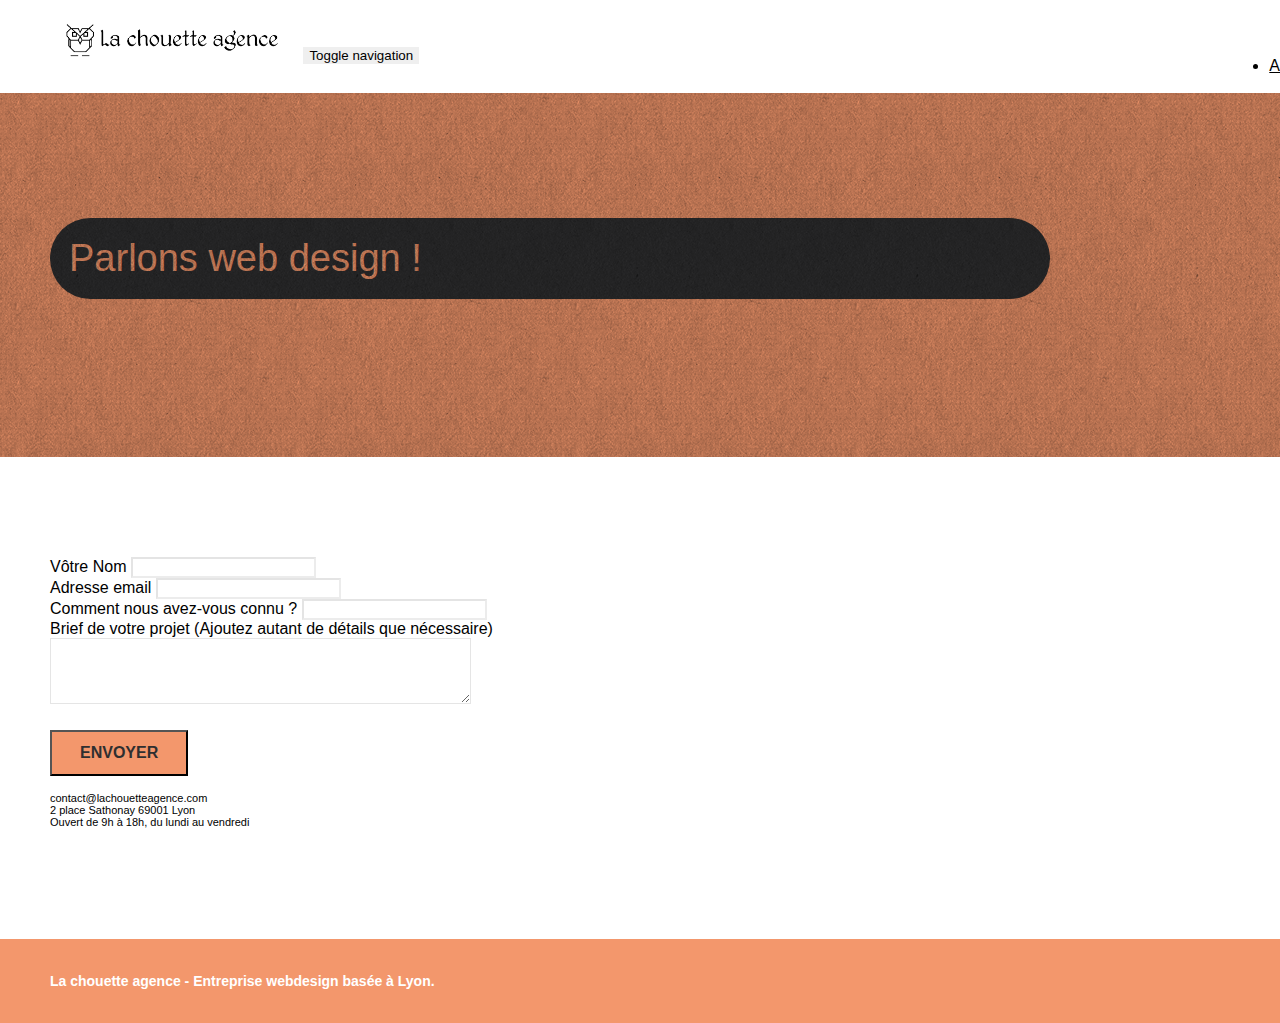
==== page2.html @ 935d3578 "modif css bootstrap et et-line pour w3c" ====
<!doctype html>
<html lang="fr">
<head>
    <meta charset="utf-8">
    <meta name="description" content="Formulaire contact Entreprise webdesign Lyon, La chouette Agence">
    <meta name="viewport" content="width=device-width, initial-scale=1.0, viewport-fit=cover">
    <link rel="shortcut icon" type="image/png" href="favicon.jpg">
    
	<link rel="stylesheet" type="text/css" href="./css/bootstrap.min.css">
	<link rel="stylesheet" type="text/css" href="style.css">
	<link rel="stylesheet" type="text/css" href="./css/font-awesome.min.css">
	<link rel="stylesheet" type="text/css" href="./css/et-line.min.css">
	
    
	<script src="./js/jquery-2.1.0.min.js"></script>
	<script src="./js/bootstrap.min.js"></script>
	<script src="./js/blocs.min.js"></script>
	<script src="./js/jqBootstrapValidation.js"></script>
	<script src="./js/formHandler.js"></script>

    <title>Contact - Formulaire d'inscription La Chouette agence</title>

    
<!-- Analytics -->
 
<!-- Analytics END -->
    
</head>
<body>
<!-- Principal conteneur -->
<div class="page-container">
    
<!-- bloc-0 -->
	<header class="bloc bgc-white l-bloc " id="bloc-0">
		<div class="container bloc-sm">

			<nav class="navbar row">
				<div class="navbar-header">
					<a class="navbar-brand" href="index.html"><img src="img/la-chouette-agence.png" alt="Logo la chouette agence, Entreprise webdesign Lyon" height="40" /></a>
					<button id="nav-toggle" type="button" class="ui-navbar-toggle navbar-toggle" data-toggle="collapse" data-target=".navbar-1">
						<span class="sr-only">Toggle navigation</span><span class="icon-bar"></span><span class="icon-bar"></span><span class="icon-bar"></span>
					</button>
				</div>
				<div class="collapse navbar-collapse navbar-1 special-dropdown-nav">
					<ul class="site-navigation nav navbar-nav">
						<li>
							<a href="index.html">Accueil</a>
						</li>
						<li>
							<a href="page2.html">Contact</a>
						</li>
					</ul>
				</div>
			</nav>
		</div>
	</header>
<!-- bloc-0 END -->

<!-- bloc-6 -->
	<div class="bloc bg-dots-bg bg-repeat bgc-atomic-tangerine d-bloc bloc-bg-texture texture-paper" id="bloc-6">
		<div class="container bloc-lg">
			<div class="row">
				<div class="col-sm-12">
					<h1 class="text-center hero-bloc-text tc-white">
						Parlons web design !
					</h1>
					<p class="text-center mg-lg tc-white tight-width-whitespace">
						Nous sommes ravis que vous souhaitiez collaborer avec notre agence.<br>
						Parlez-nous de votre projet en complétant le formulaire ci-dessous.
					</p>
				</div>
			</div>
		</div>
	</div>
<!-- bloc-6 END -->

<!-- bloc-7 -->
	<div class="bloc bgc-white l-bloc" id="bloc-7">
		<div class="container bloc-lg">
			<div class="row">
				<div class="col-sm-6">
					<form id="form_1" novalidate success-msg="Your message has been sent." fail-msg="Sorry it seems that our mail server is not responding, Sorry for the inconvenience!">
						<div class="form-group">
							<label for="name">
								Vôtre Nom
							</label>
							<input id="name" class="form-control" required />
						</div>
						<div class="form-group">
							<label for="email">
								Adresse email
							</label>
							<input id="email" class="form-control" type="email" required />
						</div>
						<div class="form-group">
							<label for="input_504">
								Comment nous avez-vous connu ?
							</label>
							<input class="form-control" type="email" required id="input_504" />
						</div>
						<div class="form-group">
							<label for='message'>
								Brief de votre projet (Ajoutez autant de détails que nécessaire)<br>
							</label><textarea id="message" class="form-control" rows="4" cols="50" required></textarea>
						</div> 
						<button class="bloc-button btn btn-lg btn-block cta-hero btn-atomic-tangerine" type="submit">
							Envoyer
						</button>
					</form>
				</div>
				<div class="col-sm-6">
					<p>
						contact@lachouetteagence.com<br>2 place Sathonay 69001 Lyon<br>Ouvert de 9h à 18h, du lundi au vendredi<br>
					</p>
				</div>
			</div>
		</div>
	</div>
<!-- bloc-7 END -->

<!-- ScrollToTop Button -->
	<a class="bloc-button btn btn-d scrollToTop" onclick="scrollToTarget('1')"><span class="fa fa-chevron-up"></span></a>
<!-- ScrollToTop Button END-->


<!-- Footer - bloc-8 -->
	<div class="bloc bgc-atomic-tangerine d-bloc" id="bloc-8">
		<div class="container bloc-sm">
			<div class="row">
				<div class="col-sm-12">
					<p class="text-center white">
						La chouette agence - Entreprise webdesign basée à Lyon.<br>
					</p>
					<div class="row row-no-gutters social">
						<div class="col-sm-3">
							<div class="text-center">
								<a class="social" href="index.html"><span class="fa fa-twitter icon-md"></span></a>
							</div>
						</div>
						<div class="col-sm-3">
							<div class="text-center">
								<a class="social" href="index.html"><span class="fa fa-facebook icon-md"></span></a>
							</div>
						</div>
						<div class="col-sm-3">
							<div class="text-center">
								<a class="social" href="index.html"><span class="fa fa-dribbble icon-md"></span></a>
							</div>
						</div>
						<div class="col-sm-3">
							<div class="text-center">
								<a class="social" href="index.html"><span class="fa fa-instagram icon-md"></span></a>
							</div>
						</div>
					</div>
				</div>
			</div>
		</div>
	</div>
<!-- Footer - bloc-8 END -->

</div>
<!-- Principal conteneur END -->
    

</body>
</html>
---- style.css ----
body {
    margin: 0;
    padding: 0;
    background: #FFF;
    overflow-x: hidden;
    -webkit-font-smoothing: antialiased;
    -moz-osx-font-smoothing: grayscale;
}

a,
button {
    transition: all .3s ease-in-out;
    outline: none!important;
}

a:hover {
    text-decoration: none;
    cursor: pointer;
}

#page-loading-blocs-notifaction {
    position: fixed;
    top: 0;
    bottom: 0;
    width: 100%;
    z-index: 100000;
    background: #FFFFFF url("img/pageload-spinner.gif") no-repeat center center;
}

.bloc {
    width: 100%;
    clear: both;
    background: 50% 50% no-repeat;
    padding: 0 50px;
    -webkit-background-size: cover;
    -moz-background-size: cover;
    -o-background-size: cover;
    background-size: cover;
    position: relative;
}

.bloc .container {
    padding-left: 0;
    padding-right: 0;
}

.bloc-lg {
    padding: 100px 50px;
}

.bloc-md {
    padding: 50px;
}

.bloc-sm {
    padding: 20px 50px;
}

.bg-center,
.bg-l-edge,
.bg-r-edge,
.bg-t-edge,
.bg-b-edge,
.bg-tl-edge,
.bg-bl-edge,
.bg-tr-edge,
.bg-br-edge,
.bg-repeat {
    -webkit-background-size: auto!important;
    -moz-background-size: auto!important;
    -o-background-size: auto!important;
    background-size: auto!important;
}

.bg-repeat {
    background: repeat;
}

.bg-t-edge {
    background: top no-repeat;
}

.bloc-bg-texture::before {
    content: "";
    background-size: 2px 2px;
    position: absolute;
    top: 0;
    bottom: 0;
    left: 0;
    right: 0;
}

.texture-paper::before {
    background: url("img/texture-paper.png");
    background-size: 280px 280px;
}

.b-parallax {
    background-attachment: fixed;
}

.d-bloc {
    color: rgba(255, 255, 255, .7);
}

.d-bloc button:hover {
    color: rgba(255, 255, 255, .9);
}

.d-bloc .icon-round,
.d-bloc .icon-square,
.d-bloc .icon-rounded,
.d-bloc .icon-semi-rounded-a,
.d-bloc .icon-semi-rounded-b {
    border-color: rgba(255, 255, 255, .9);
}

.d-bloc .divider-h span {
    border-color: rgba(255, 255, 255, .2);
}

.d-bloc .a-btn,
.d-bloc .navbar a,
.d-bloc .navbar-brand,
.d-bloc a .icon-sm,
.d-bloc a .icon-md,
.d-bloc a .icon-lg,
.d-bloc a .icon-xl,
.d-bloc h1 a,
.d-bloc h2 a,
.d-bloc h3 a,
.d-bloc h4 a,
.d-bloc h5 a,
.d-bloc h6 a,
.d-bloc p a {
    color: rgba(0, 0, 0, 0.7);
}

.d-bloc .a-btn:hover,
.d-bloc .navbar a:hover,
.d-bloc .navbar-brand:hover,
.d-bloc a:hover .icon-sm,
.d-bloc a:hover .icon-md,
.d-bloc a:hover .icon-lg,
.d-bloc a:hover .icon-xl,
.d-bloc h1 a:hover,
.d-bloc h2 a:hover,
.d-bloc h3 a:hover,
.d-bloc h4 a:hover,
.d-bloc h5 a:hover,
.d-bloc h6 a:hover,
.d-bloc p a:hover {
    color: rgba(255, 255, 255, 1);
}

.d-bloc .navbar-toggle .icon-bar {
    background: rgba(255, 255, 255, 1);
}

.d-bloc .btn-wire,
.d-bloc .btn-wire:hover {
    color: rgba(255, 255, 255, 1);
    border-color: rgba(255, 255, 255, 1);
}

.d-bloc .panel {
    color: rgba(0, 0, 0, .5);
}

.d-bloc .panel button:hover {
    color: rgba(0, 0, 0, .7);
}

.d-bloc .panel icon {
    border-color: rgba(0, 0, 0, .7);
}

.d-bloc .panel .divider-h span {
    border-color: rgba(0, 0, 0, .1);
}

.d-bloc .panel .a-btn {
    color: rgba(0, 0, 0, .6);
}

.d-bloc .panel .a-btn:hover {
    color: rgba(0, 0, 0, 1);
}

.d-bloc .panel .btn-wire,
.d-bloc .panel .btn-wire:hover {
    color: rgba(0, 0, 0, .7);
    border-color: rgba(0, 0, 0, .3);
}

.d-bloc .panel,
.l-bloc {
    color: rgba(0, 0, 0, .5);
}

.d-bloc .panel button:hover,
.l-bloc button:hover {
    color: rgba(0, 0, 0, .7);
}

.l-bloc .icon-round,
.l-bloc .icon-square,
.l-bloc .icon-rounded,
.l-bloc .icon-semi-rounded-a,
.l-bloc .icon-semi-rounded-b {
    border-color: rgba(0, 0, 0, .7);
}

.d-bloc .panel .divider-h span,
.l-bloc .divider-h span {
    border-color: rgba(0, 0, 0, .1);
}

.d-bloc .panel .a-btn,
.l-bloc .a-btn,
.l-bloc .navbar a,
.l-bloc .navbar-brand,
.l-bloc a .icon-sm,
.l-bloc a .icon-md,
.l-bloc a .icon-lg,
.l-bloc a .icon-xl,
.l-bloc h1 a,
.l-bloc h2 a,
.l-bloc h3 a,
.l-bloc h4 a,
.l-bloc h5 a,
.l-bloc h6 a,
.l-bloc p a {
    color: rgba(0, 0, 0, 1);
}

.d-bloc .panel .a-btn:hover,
.l-bloc .a-btn:hover,
.l-bloc .navbar a:hover,
.l-bloc .navbar-brand:hover,
.l-bloc a:hover .icon-sm,
.l-bloc a:hover .icon-md,
.l-bloc a:hover .icon-lg,
.l-bloc a:hover .icon-xl,
.l-bloc h1 a:hover,
.l-bloc h2 a:hover,
.l-bloc h3 a:hover,
.l-bloc h4 a:hover,
.l-bloc h5 a:hover,
.l-bloc h6 a:hover,
.l-bloc p a:hover {
    color: rgba(0, 0, 0, 1);
}

.l-bloc .navbar-toggle .icon-bar {
    color: rgba(0, 0, 0, .6);
}

.d-bloc .panel .btn-wire,
.d-bloc .panel .btn-wire:hover,
.l-bloc .btn-wire,
.l-bloc .btn-wire:hover {
    color: rgba(0, 0, 0, .7);
    border-color: rgba(0, 0, 0, .3);
}

.voffset {
    margin-top: 30px;
}

.voffset-lg {
    margin-top: 80px;
}

.row-no-gutters {
    margin-right: 0;
    margin-left: 0;
}

.row.row-no-gutters > [class^="col-"],
.row.row-no-gutters > [class*=" col-"] {
    padding-right: 0;
    padding-left: 0;
}

#bloc-1-hero h1 {
    font-size: 32px;
}

.navbar {
    margin-bottom: 0;
    z-index: 1;
}

.navbar-brand {
    height: auto;
    padding: 3px 15px;
    font-size: 25px;
    font-weight: normal;
    font-weight: 600;
    line-height: 44px;
}

.navbar-brand img {
    max-height: 200px;
    margin: 0 5px 0 0;
    display: inline;
}

.navbar-brand img[src$=svg] {
    min-width: 100px;
}

.nav-center .navbar-brand img {
    margin: 0;
}

.navbar .nav {
    padding-top: 2px;
    margin-right: -16px;
    float: right;
    z-index: 1;
}

.nav > li {
    float: left;
    margin-top: 4px;
    font-size: 16px;
}

.navbar-nav .open .dropdown-menu > li > a {
    text-align: inherit;
}

.nav > li a:hover,
.nav > li a:focus {
    background: transparent;
}

.navbar-toggle {
    margin: 10px 10px 0 0;
    border: 0px;
}

.navbar-toggle:hover {
    background: transparent!important;
}

.navbar-toggle .icon-bar {
    background-color: rgba(0, 0, 0, .5);
    width: 26px;
}

.nav-invert .navbar .nav {
    float: left;
}

.nav-invert .navbar-header,
.nav-invert .navbar-brand {
    float: right;
    position: relative;
    z-index: 2;
}

@media (min-width: 768px) {
    .site-navigation {
        position: absolute;
        top: 50%;
        right: 20px;
        transform: translate(0, -50%);
        -webkit-transform: translateY(-50%);
    }
    .nav > li .dropdown-menu a,
    .nav > li .dropdown-menu a:hover {
        color: #484848;
    }
    .nav-invert .site-navigation {
        left: 0;
        right: 0;
    }
    .nav-center {
        text-align: center;
    }
    .nav-center .navbar-header {
        width: 100%;
    }
    .nav-center .navbar-header,
    .nav-center .navbar-brand,
    .nav-center .nav > li {
        float: none;
        display: inline-block;
    }
    .nav-center .site-navigation {
        position: relative;
        width: 100%;
        right: 0;
        margin-right: 0px;
        margin-top: 20px;
    }
    .nav-center.mini-nav .navbar-toggle {
        float: none;
        margin: 10px auto 0;
    }
}

.nav > li > .dropdown a {
    background: none!important;
    display: block;
    padding: 14px 15px;
}

nav .caret {
    margin: 0 5px;
}

.dropdown-menu .dropdown-menu {
    top: -8px;
    left: 100%;
}

.dropdown-menu .dropmenu-flow-right {
    top: 100%;
    left: 0;
    margin-left: -1px;
    border-top-left-radius: 0;
    border-top-right-radius: 0;
}

.dropdown-menu .dropdown span {
    border: 4px solid black;
    border-top-color: transparent;
    border-right-color: transparent;
    border-bottom-color: transparent;
    margin: 6px -5px 0 0!important;
    float: right;
}

.mg-md {
    margin-top: 10px;
    margin-bottom: 20px;
}

.mg-lg {
    margin-top: 10px;
    margin-bottom: 40px;
}

.btn {
    margin: 0 5px 5px 0;
}

.btn.pull-right {
    margin: 0 0 5px 5px;
}

.btn-d,
.btn-d:hover,
.btn-d:focus {
    color: #FFF;
    background: rgba(0, 0, 0, .3);
}

button {
    outline: none!important;
}

.btn-rd {
    border-radius: 40px;
}

.btn-clean {
    border: 1px solid rgba(0, 0, 0, .08);
    border-bottom-color: rgba(0, 0, 0, .1);
    text-shadow: 0 1px 0 rgba(0, 0, 1, .1);
    box-shadow: 0 1px 3px rgba(0, 0, 1, .25), inset 0 1px 0 0 rgba(255, 255, 255, .15);
}

.icon-md {
    font-size: 30px!important;
}

.icon-lg {
    font-size: 60px!important;
}

.sm-shadow {
    text-shadow: 0 1px 2px rgba(0, 0, 0, .3);
}

.panel-sq,
.panel-sq .panel-heading,
.panel-sq .panel-footer {
    border-radius: 0;
}

.panel-rd {
    border-radius: 30px;
}

.panel-rd .panel-heading {
    border-radius: 29px 29px 0 0;
}

.panel-rd .panel-footer {
    border-radius: 0 0 29px 29px;
}

.form-control {
    border-color: rgba(0, 0, 0, .1);
    box-shadow: none;
}

.scrollToTop {
    width: 40px;
    height: 40px;
    position: fixed;
    bottom: 20px;
    right: 20px;
    opacity: 0;
    z-index: 500;
    transition: all .3s ease-in-out;
}

.scrollToTop span {
    margin-top: 6px;
}

.showScrollTop {
    font-size: 14px;
    opacity: 1;
}

a[data-lightbox] {
    position: relative;
    display: block;
    text-align: center;
}

a[data-lightbox]:hover::before {
    content: "+";
    font-family: "HelveticaNeue-Light", "Helvetica Neue Light", "Helvetica Neue", Helvetica, Arial;
    font-size: 32px;
    width: 50px;
    height: 50px;
    margin-left: -25px;
    border-radius: 50%;
    background: rgba(0, 0, 0, .6);
    color: #FFF;
    font-weight: 100;
    z-index: 1;
    position: absolute;
    top: 50%;
    transform: translateY(-50%);
    -webkit-transform: translateY(-50%);
}

a[data-lightbox]:hover img {
    opacity: 0.6;
    -webkit-animation-fill-mode: none;
    animation-fill-mode: none;
}

#lightbox-modal {
    display: flex;
    align-items: center;
}

#lightbox-modal .modal-dialog {
    width: 90%;
    max-width: 900px;
    margin: 0 auto 0;
}

#lightbox-modal .modal-dialog img {
    max-height: 90vh;
    margin: 0 auto;
}

.lightbox-caption {
    padding: 20px;
    color: #FFF;
    background: rgba(0, 0, 0, .5);
    position: absolute;
    left: 15px;
    right: 15px;
    bottom: 5px;
}

.close-lightbox {
    color: #FFF;
    font-size: 30px;
    position: absolute;
    top: 20px;
    right: 20px;
    z-index: 20;
    background: rgba(0, 0, 0, .5);
    border: none;
    line-height: 30px;
    padding: 0 9px 5px;
    opacity: 0.3;
}

.close-lightbox:hover,
.next-lightbox:hover,
.prev-lightbox:hover {
    opacity: 1.0;
    color: #FFF;
}

.next-lightbox,
.prev-lightbox {
    font-size: 20px;
    color: rgba(255, 255, 255, .9);
    background: rgba(0, 0, 0, .5);
    transition: all .2s ease-in-out;
    position: absolute;
    top: 45%;
    z-index: 1;
    opacity: 0.4;
}

.next-lightbox {
    padding: 6px 8px 1px 13px;
    right: 25px;
}

.prev-lightbox {
    padding: 6px 13px 1px 10px;
    left: 25px;
}

.snapshot-lb .modal-body {
    padding-bottom: 45px;
}

.snapshot-lb .lightbox-caption {
    padding: 0;
    color: rgba(0, 0, 0, .5);
    background: none;
}

h1,
h2,
h3,
h4,
h5,
h6,
p,
label,
.btn,
a {
    font-family: "helvetica";
    font-weight: 400;
    color: black;
}

.container {
    max-width: 1000px;
}

.hero-bloc-text {
    font-size: 38px;
}

.hero-bloc-text-sub {
    font-size: 36px;
}

.statement-bloc-text {
    line-height: 26px;
    font-style: italic;
    font-size: 20px;
    text-align: center;
    font-weight: lighter;
    max-width: 520px;
    margin: auto auto auto auto;
}

p {
    font-size: 11px;
}

.tight-width-whitespace {
    max-width: 600px;
    margin: auto auto auto auto;
}

.h1 {
    font-size: 20px;
    font-family: "Open Sans";
}

.cta-hero {
    margin-top: 22px;
    color: #FFFFFF!important;
    text-transform: uppercase;
    padding: 12px 28px 12px 28px;
    font-size: 16px;
    font-weight: 700;
}

.social {
    max-width: 400px;
    margin: auto auto auto auto;
}

h2 {
    font-size: 22px;
    line-height: 1.4em;
}

h3 {
    font-size: 15px;
    text-transform: uppercase;
    font-weight: 700;
    color: #222222!important;
}

.med-width-whitespace {
    max-width: 800px;
    margin: auto auto auto auto;
    box-shadow: 0px 0px 0px #000000;
}

h1 {
    color: #333333!important;
    background-color: #2F2F30;
    border-radius: 2em;
    padding: .5em;
}

h4 {
    color: #333333!important;
}

.icons {
    margin-bottom: 14px;
    margin-top: 24px;
}

.white {
    color: #FFFFFF!important;
}

.portfolio-thumb {
    margin: auto;
    padding-bottom: 24px;
}

.portfolio-row {
    margin-bottom: 44px;
    margin-top: 50px;
}

.avatar {
    box-shadow: 0px 4px 9px rgba(0, 0, 0, 0.3);
}

.black-background {
    background-color: rgba(165, 147, 99, 0.7);
    padding: 40px 40px 40px 40px;
}

.bold-link {
    font-weight: 900;
    text-decoration: underline!important;
}

.bgc-white {
    background-color: #FFFFFF;
}

.bgc-dark-slate-blue {
    background-color: #364577;
}

.bgc-atomic-tangerine {
    background-color: #F3976C;
}

.tc-white {
    color: #F3976C!important;
}

.btn-atomic-tangerine {
    background: #F3976C;
    color: #2F2F30!important;
}

.btn-atomic-tangerine:hover {
    background: #c27956!important;
    color: #FFFFFF!important;
}

.ltc-white {
    color: #FFFFFF!important;
}

.ltc-white:hover {
    color: #cccccc!important;
}

.ltc-atomic-tangerine {
    color: #F3976C!important;
}

.ltc-atomic-tangerine:hover {
    color: #c27956!important;
}

.icon-dark-slate-blue {
    color: #364577!important;
    border-color: #364577!important;
}

.bg-dots-bg {
    background-image: url("img/dots-bg.png");
}

.bg-lines-h2-bg {
    background-image: url("img/lines-h2-bg.png");
}

.bg-banniere {
    background-image: url("img/la-chouette-agence-banniere.jpg");
}

.bg-presentation {
    background-image: url("img/image-de-presentation.jpg");
}

@media (max-width: 1024px) {
    .bloc {
        padding-left: 20px;
        padding-right: 20px;
    }
    .bloc.full-width-bloc,
    .bloc-tile-2.full-width-bloc .container,
    .bloc-tile-3.full-width-bloc .container,
    .bloc-tile-4.full-width-bloc .container {
        padding-left: 0;
        padding-right: 0;
    }
}

@media (max-width: 992px) and (min-width: 768px) {
    .navbar .nav {
        max-width: 80%
    }
    .nav-center.navbar .nav {
        max-width: 100%
    }
}

@media (min-width: 768px) and (max-width: 1024px) and (orientation: landscape) {
    .b-parallax {
        background-attachment: scroll;
    }
}

@media (min-width: 1024px) and (max-width: 1366px) and (-webkit-min-device-pixel-ratio: 1.5) {
    .b-parallax {
        background-attachment: scroll;
    }
}

@media (max-width: 991px) {
    .container {
        width: 100%;
    }
    .b-parallax {
        background-attachment: scroll;
    }
    .page-container,
    #hero-bloc {
        overflow-x: hidden;
        position: relative;
    }
    .bloc-group,
    .bloc-group .bloc {
        display: block;
        width: 100%;
    }
    .bloc-fill-screen .fill-bloc-top-edge,
    .bloc-fill-screen .fill-bloc-bottom-edge {
        padding: 0 20px;
    }
}

@media (max-width: 767px) {
    .page-container {
        overflow-x: hidden;
        position: relative;
    }
    h1,
    h2,
    h3,
    h4,
    h5,
    h6,
    p,
    #disqus_thread {
        padding-left: 10px!important;
        padding-right: 10px!important;
    }
    .b-parallax {
        background-attachment: scroll;
    }
    .navbar .nav {
        padding-top: 0;
        border-top: 1px solid rgba(0, 0, 0, .2);
        float: none!important;
    }
    .navbar.row {
        margin-left: 0;
        margin-right: 0;
    }
    .site-navigation {
        position: inherit;
        transform: none;
        -webkit-transform: none;
        -ms-transform: none;
    }
    .nav > li {
        margin-top: 0;
        border-bottom: 1px solid rgba(0, 0, 0, .1);
        background: rgba(0, 0, 0, .05);
        text-align: left;
        padding-left: 15px;
        width: 100%;
    }
    .nav > li:hover {
        background: rgba(0, 0, 0, .08);
    }
    .dropdown .dropdown a .caret {
        float: none;
        margin: 5px 0 0 10px!important;
        border: 4px solid black;
        border-bottom-color: transparent;
        border-right-color: transparent;
        border-left-color: transparent;
    }
    #hero-bloc .navbar .nav {
        background: rgba(0, 0, 0, .8);
    }
    #hero-bloc .navbar .nav a {
        color: rgba(255, 255, 255, .6);
    }
    .hero {
        padding: 50px 0;
    }
    .hero-nav {
        left: -1px;
        right: -1px;
    }
    .navbar-collapse {
        padding: 0;
        overflow-x: hidden;
        -webkit-box-shadow: none;
        box-shadow: none;
    }
    .navbar-brand img {
        max-height: 40px;
        width: auto;
    }
    .nav-invert .navbar-header {
        float: none;
        width: 100%;
    }
    .nav-invert .navbar-toggle {
        float: left;
        margin-left: 10px;
    }
    .bloc {
        padding-left: 0;
        padding-right: 0;
    }
    .bloc-xxl,
    .bloc-xl,
    .bloc-lg {
        padding: 40px 0;
    }
    .bloc-sm,
    .bloc-md {
        padding-left: 0;
        padding-right: 0;
    }
    .bloc-tile-2 .container,
    .bloc-tile-3 .container,
    .bloc-tile-4 .container,
    .bloc-fill-screen .fill-bloc-top-edge,
    .bloc-fill-screen .fill-bloc-bottom-edge {
        padding-left: 0;
        padding-right: 0;
    }
    .a-block {
        padding: 0 10px;
    }
    .btn-dwn {
        display: none;
    }
    .voffset {
        margin-top: 5px;
    }
    .voffset-md {
        margin-top: 20px;
    }
    .voffset-lg {
        margin-top: 30px;
    }
    form {
        padding: 5px;
    }
    .close-lightbox {
        display: inline-block;
    }
    .blocsapp-device-iphone5 {
        background-size: 216px 425px;
        padding-top: 60px;
        width: 216px;
        height: 425px;
    }
    .blocsapp-device-iphone5 img {
        width: 180px;
        height: 320px;
    }
}

@media (max-width: 400px) {
    .bloc {
        padding-left: 0;
        padding-right: 0;
    }
}

@media (max-width: 767px) {
    .bloc-mob-center-text {
        text-align: center;
    }
}

p.text-center{
    font-size: 14px;
    font-weight: 600;
}

.text-picture{
    font-size: 18px;
    color: #000000;
}

.on-picture{
    background-color: #2F2F30;
    padding: .7em;
}

.links{
    color: black;
    text-align: center;
}

.links li, .links ul{
    list-style: none;
    margin: 0;
    padding: 0;
    font-size: 16px;
}

footer .text-center{
    padding-bottom: 2em;
}

nav li{
    color: black;
}

.hors-ecran {
    position: absolute;
    left: -99999rem;
 }
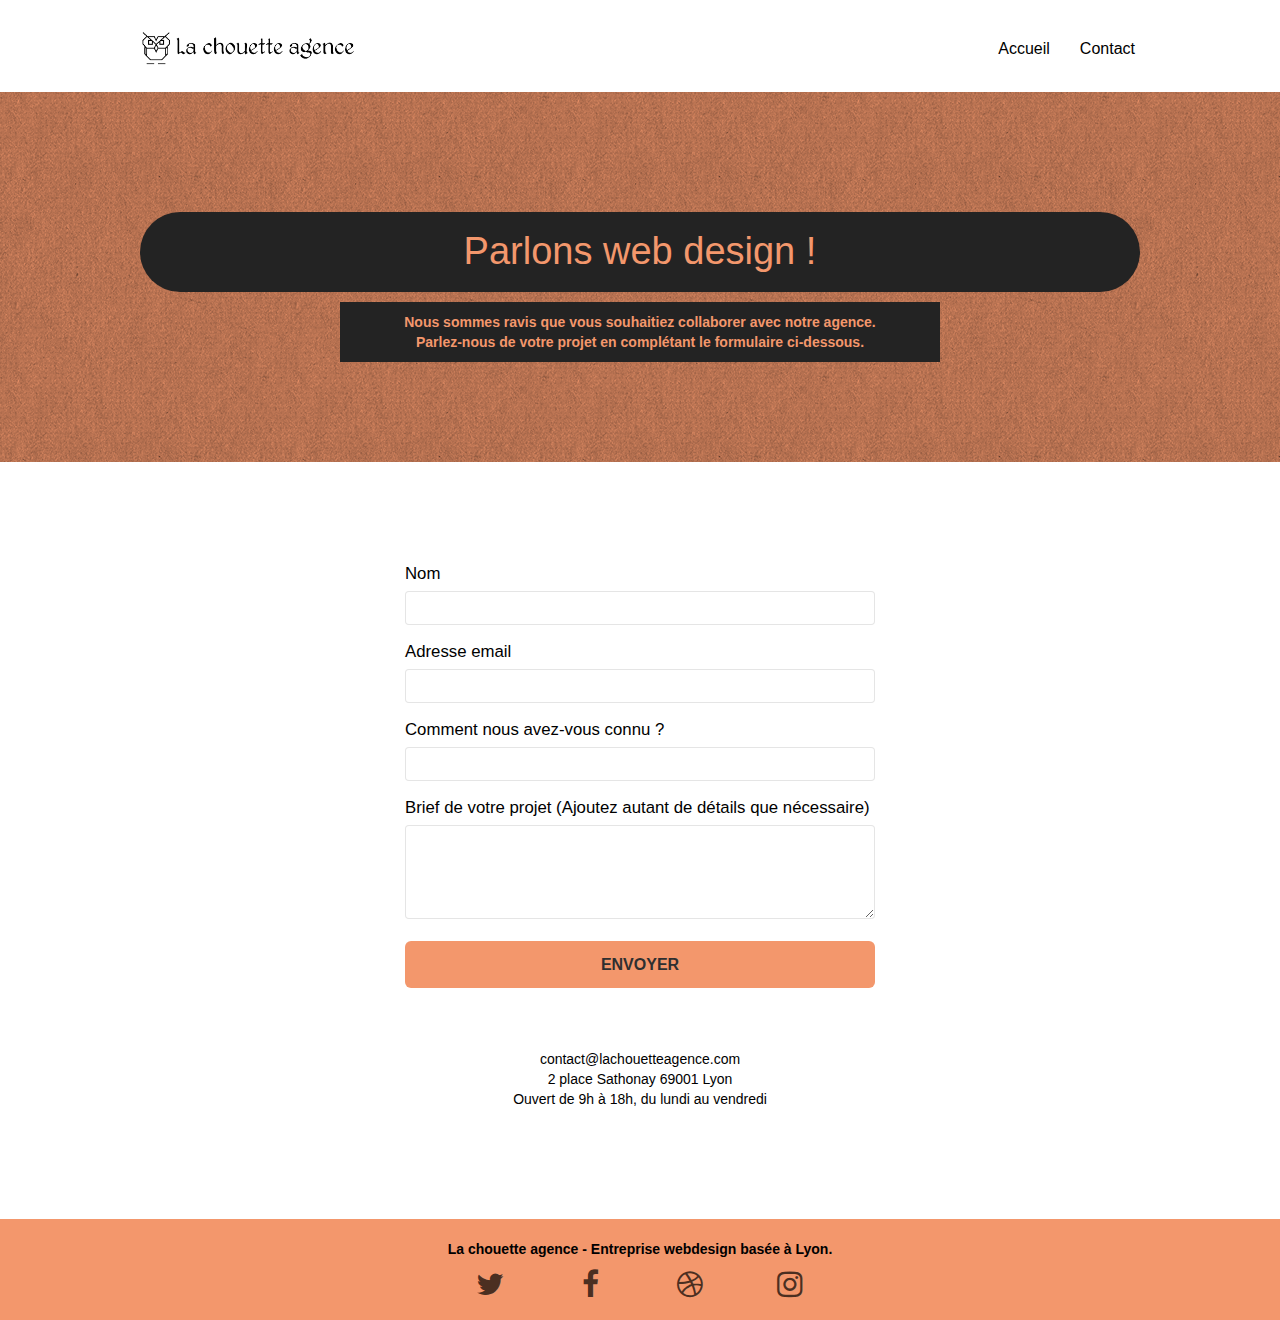
==== commit 4c09efbe: "modif page 2" ====
--- a/page2.html
+++ b/page2.html
@@ -6,10 +6,10 @@
     <meta name="viewport" content="width=device-width, initial-scale=1.0, viewport-fit=cover">
     <link rel="shortcut icon" type="image/png" href="favicon.jpg">
     
-	<link rel="stylesheet" type="text/css" href="./css/bootstrap.min.css">
+	<link rel="stylesheet" type="text/css" href="./css/bootstrap.css">
 	<link rel="stylesheet" type="text/css" href="style.css">
-	<link rel="stylesheet" type="text/css" href="./css/font-awesome.min.css">
-	<link rel="stylesheet" type="text/css" href="./css/et-line.min.css">
+	<link rel="stylesheet" type="text/css" href="./css/font-awesome.css">
+	<link rel="stylesheet" type="text/css" href="./css/et-line.css">
 	
     
 	<script src="./js/jquery-2.1.0.min.js"></script>
@@ -64,7 +64,7 @@
 					<h1 class="text-center hero-bloc-text tc-white">
 						Parlons web design !
 					</h1>
-					<p class="text-center mg-lg tc-white tight-width-whitespace">
+					<p class="text-center mg-lg tc-white tight-width-whitespace on-picture">
 						Nous sommes ravis que vous souhaitiez collaborer avec notre agence.<br>
 						Parlez-nous de votre projet en complétant le formulaire ci-dessous.
 					</p>
@@ -77,12 +77,12 @@
 <!-- bloc-7 -->
 	<div class="bloc bgc-white l-bloc" id="bloc-7">
 		<div class="container bloc-lg">
-			<div class="row">
+			<div class="column">
 				<div class="col-sm-6">
 					<form id="form_1" novalidate success-msg="Your message has been sent." fail-msg="Sorry it seems that our mail server is not responding, Sorry for the inconvenience!">
 						<div class="form-group">
 							<label for="name">
-								Vôtre Nom
+								Nom
 							</label>
 							<input id="name" class="form-control" required />
 						</div>
@@ -109,7 +109,7 @@
 					</form>
 				</div>
 				<div class="col-sm-6">
-					<p>
+					<p class="adresse">
 						contact@lachouetteagence.com<br>2 place Sathonay 69001 Lyon<br>Ouvert de 9h à 18h, du lundi au vendredi<br>
 					</p>
 				</div>
@@ -128,7 +128,7 @@
 		<div class="container bloc-sm">
 			<div class="row">
 				<div class="col-sm-12">
-					<p class="text-center white">
+					<p class="text-center">
 						La chouette agence - Entreprise webdesign basée à Lyon.<br>
 					</p>
 					<div class="row row-no-gutters social">
--- a/style.css
+++ b/style.css
@@ -723,8 +723,7 @@
 }
 
 h1 {
-    color: #333333!important;
-    background-color: #2F2F30;
+    background-color: #232323;
     border-radius: 2em;
     padding: .5em;
 }
@@ -1050,7 +1049,7 @@
 }
 
 .on-picture{
-    background-color: #2F2F30;
+    background-color: #232323;
     padding: .7em;
 }
 
@@ -1077,4 +1076,20 @@
 .hors-ecran {
     position: absolute;
     left: -99999rem;
- }+ }
+
+.column{
+    display: flex;
+    flex-flow: column wrap;
+    align-items: center;
+}
+
+.adresse{
+    font-size: 1em;
+    padding-top: 4em;
+    text-align: center;
+}
+
+label{
+    font-size: 1.2em;
+}--- a/css/et-line.css
+++ b/css/et-line.css
@@ -0,0 +1,518 @@
+@font-face {
+    font-family: et-line;
+    src: url(../fonts/et-line.eot);
+    src: url(../fonts/et-line.eot?#iefix) format('embedded-opentype'), url(../fonts/et-line.woff) format('woff'), url(../fonts/et-line.ttf) format('truetype'), url(../fonts/et-line.svg#et-line) format('svg');
+    font-weight: 400;
+    font-style: normal
+}
+
+.et-icon-adjustments,
+.et-icon-alarmclock,
+.et-icon-anchor,
+.et-icon-aperture,
+.et-icon-attachment,
+.et-icon-bargraph,
+.et-icon-basket,
+.et-icon-beaker,
+.et-icon-bike,
+.et-icon-book-open,
+.et-icon-briefcase,
+.et-icon-browser,
+.et-icon-calendar,
+.et-icon-camera,
+.et-icon-caution,
+.et-icon-chat,
+.et-icon-circle-compass,
+.et-icon-clipboard,
+.et-icon-clock,
+.et-icon-cloud,
+.et-icon-compass,
+.et-icon-desktop,
+.et-icon-dial,
+.et-icon-document,
+.et-icon-documents,
+.et-icon-download,
+.et-icon-dribbble,
+.et-icon-edit,
+.et-icon-envelope,
+.et-icon-expand,
+.et-icon-facebook,
+.et-icon-flag,
+.et-icon-focus,
+.et-icon-gears,
+.et-icon-genius,
+.et-icon-gift,
+.et-icon-global,
+.et-icon-globe,
+.et-icon-googleplus,
+.et-icon-grid,
+.et-icon-happy,
+.et-icon-hazardous,
+.et-icon-heart,
+.et-icon-hotairballoon,
+.et-icon-hourglass,
+.et-icon-key,
+.et-icon-laptop,
+.et-icon-layers,
+.et-icon-lifesaver,
+.et-icon-lightbulb,
+.et-icon-linegraph,
+.et-icon-linkedin,
+.et-icon-lock,
+.et-icon-magnifying-glass,
+.et-icon-map,
+.et-icon-map-pin,
+.et-icon-megaphone,
+.et-icon-mic,
+.et-icon-mobile,
+.et-icon-newspaper,
+.et-icon-notebook,
+.et-icon-paintbrush,
+.et-icon-paperclip,
+.et-icon-pencil,
+.et-icon-phone,
+.et-icon-picture,
+.et-icon-pictures,
+.et-icon-piechart,
+.et-icon-presentation,
+.et-icon-pricetags,
+.et-icon-printer,
+.et-icon-profile-female,
+.et-icon-profile-male,
+.et-icon-puzzle,
+.et-icon-quote,
+.et-icon-recycle,
+.et-icon-refresh,
+.et-icon-ribbon,
+.et-icon-rss,
+.et-icon-sad,
+.et-icon-scissors,
+.et-icon-scope,
+.et-icon-search,
+.et-icon-shield,
+.et-icon-speedometer,
+.et-icon-strategy,
+.et-icon-streetsign,
+.et-icon-tablet,
+.et-icon-target,
+.et-icon-telescope,
+.et-icon-toolbox,
+.et-icon-tools,
+.et-icon-tools-2,
+.et-icon-trophy,
+.et-icon-tumblr,
+.et-icon-twitter,
+.et-icon-upload,
+.et-icon-video,
+.et-icon-wallet,
+.et-icon-wine {
+    font-family: et-line;
+    font-style: normal;
+    font-weight: 400;
+    font-variant: normal;
+    text-transform: none;
+    line-height: 1;
+    -webkit-font-smoothing: antialiased;
+    -moz-osx-font-smoothing: grayscale;
+    display: inline-block
+}
+
+.et-icon-mobile:before {
+    content: "\e000"
+}
+
+.et-icon-laptop:before {
+    content: "\e001"
+}
+
+.et-icon-desktop:before {
+    content: "\e002"
+}
+
+.et-icon-tablet:before {
+    content: "\e003"
+}
+
+.et-icon-phone:before {
+    content: "\e004"
+}
+
+.et-icon-document:before {
+    content: "\e005"
+}
+
+.et-icon-documents:before {
+    content: "\e006"
+}
+
+.et-icon-search:before {
+    content: "\e007"
+}
+
+.et-icon-clipboard:before {
+    content: "\e008"
+}
+
+.et-icon-newspaper:before {
+    content: "\e009"
+}
+
+.et-icon-notebook:before {
+    content: "\e00a"
+}
+
+.et-icon-book-open:before {
+    content: "\e00b"
+}
+
+.et-icon-browser:before {
+    content: "\e00c"
+}
+
+.et-icon-calendar:before {
+    content: "\e00d"
+}
+
+.et-icon-presentation:before {
+    content: "\e00e"
+}
+
+.et-icon-picture:before {
+    content: "\e00f"
+}
+
+.et-icon-pictures:before {
+    content: "\e010"
+}
+
+.et-icon-video:before {
+    content: "\e011"
+}
+
+.et-icon-camera:before {
+    content: "\e012"
+}
+
+.et-icon-printer:before {
+    content: "\e013"
+}
+
+.et-icon-toolbox:before {
+    content: "\e014"
+}
+
+.et-icon-briefcase:before {
+    content: "\e015"
+}
+
+.et-icon-wallet:before {
+    content: "\e016"
+}
+
+.et-icon-gift:before {
+    content: "\e017"
+}
+
+.et-icon-bargraph:before {
+    content: "\e018"
+}
+
+.et-icon-grid:before {
+    content: "\e019"
+}
+
+.et-icon-expand:before {
+    content: "\e01a"
+}
+
+.et-icon-focus:before {
+    content: "\e01b"
+}
+
+.et-icon-edit:before {
+    content: "\e01c"
+}
+
+.et-icon-adjustments:before {
+    content: "\e01d"
+}
+
+.et-icon-ribbon:before {
+    content: "\e01e"
+}
+
+.et-icon-hourglass:before {
+    content: "\e01f"
+}
+
+.et-icon-lock:before {
+    content: "\e020"
+}
+
+.et-icon-megaphone:before {
+    content: "\e021"
+}
+
+.et-icon-shield:before {
+    content: "\e022"
+}
+
+.et-icon-trophy:before {
+    content: "\e023"
+}
+
+.et-icon-flag:before {
+    content: "\e024"
+}
+
+.et-icon-map:before {
+    content: "\e025"
+}
+
+.et-icon-puzzle:before {
+    content: "\e026"
+}
+
+.et-icon-basket:before {
+    content: "\e027"
+}
+
+.et-icon-envelope:before {
+    content: "\e028"
+}
+
+.et-icon-streetsign:before {
+    content: "\e029"
+}
+
+.et-icon-telescope:before {
+    content: "\e02a"
+}
+
+.et-icon-gears:before {
+    content: "\e02b"
+}
+
+.et-icon-key:before {
+    content: "\e02c"
+}
+
+.et-icon-paperclip:before {
+    content: "\e02d"
+}
+
+.et-icon-attachment:before {
+    content: "\e02e"
+}
+
+.et-icon-pricetags:before {
+    content: "\e02f"
+}
+
+.et-icon-lightbulb:before {
+    content: "\e030"
+}
+
+.et-icon-layers:before {
+    content: "\e031"
+}
+
+.et-icon-pencil:before {
+    content: "\e032"
+}
+
+.et-icon-tools:before {
+    content: "\e033"
+}
+
+.et-icon-tools-2:before {
+    content: "\e034"
+}
+
+.et-icon-scissors:before {
+    content: "\e035"
+}
+
+.et-icon-paintbrush:before {
+    content: "\e036"
+}
+
+.et-icon-magnifying-glass:before {
+    content: "\e037"
+}
+
+.et-icon-circle-compass:before {
+    content: "\e038"
+}
+
+.et-icon-linegraph:before {
+    content: "\e039"
+}
+
+.et-icon-mic:before {
+    content: "\e03a"
+}
+
+.et-icon-strategy:before {
+    content: "\e03b"
+}
+
+.et-icon-beaker:before {
+    content: "\e03c"
+}
+
+.et-icon-caution:before {
+    content: "\e03d"
+}
+
+.et-icon-recycle:before {
+    content: "\e03e"
+}
+
+.et-icon-anchor:before {
+    content: "\e03f"
+}
+
+.et-icon-profile-male:before {
+    content: "\e040"
+}
+
+.et-icon-profile-female:before {
+    content: "\e041"
+}
+
+.et-icon-bike:before {
+    content: "\e042"
+}
+
+.et-icon-wine:before {
+    content: "\e043"
+}
+
+.et-icon-hotairballoon:before {
+    content: "\e044"
+}
+
+.et-icon-globe:before {
+    content: "\e045"
+}
+
+.et-icon-genius:before {
+    content: "\e046"
+}
+
+.et-icon-map-pin:before {
+    content: "\e047"
+}
+
+.et-icon-dial:before {
+    content: "\e048"
+}
+
+.et-icon-chat:before {
+    content: "\e049"
+}
+
+.et-icon-heart:before {
+    content: "\e04a"
+}
+
+.et-icon-cloud:before {
+    content: "\e04b"
+}
+
+.et-icon-upload:before {
+    content: "\e04c"
+}
+
+.et-icon-download:before {
+    content: "\e04d"
+}
+
+.et-icon-target:before {
+    content: "\e04e"
+}
+
+.et-icon-hazardous:before {
+    content: "\e04f"
+}
+
+.et-icon-piechart:before {
+    content: "\e050"
+}
+
+.et-icon-speedometer:before {
+    content: "\e051"
+}
+
+.et-icon-global:before {
+    content: "\e052"
+}
+
+.et-icon-compass:before {
+    content: "\e053"
+}
+
+.et-icon-lifesaver:before {
+    content: "\e054"
+}
+
+.et-icon-clock:before {
+    content: "\e055"
+}
+
+.et-icon-aperture:before {
+    content: "\e056"
+}
+
+.et-icon-quote:before {
+    content: "\e057"
+}
+
+.et-icon-scope:before {
+    content: "\e058"
+}
+
+.et-icon-alarmclock:before {
+    content: "\e059"
+}
+
+.et-icon-refresh:before {
+    content: "\e05a"
+}
+
+.et-icon-happy:before {
+    content: "\e05b"
+}
+
+.et-icon-sad:before {
+    content: "\e05c"
+}
+
+.et-icon-facebook:before {
+    content: "\e05d"
+}
+
+.et-icon-twitter:before {
+    content: "\e05e"
+}
+
+.et-icon-googleplus:before {
+    content: "\e05f"
+}
+
+.et-icon-rss:before {
+    content: "\e060"
+}
+
+.et-icon-tumblr:before {
+    content: "\e061"
+}
+
+.et-icon-linkedin:before {
+    content: "\e062"
+}
+
+.et-icon-dribbble:before {
+    content: "\e063"
+}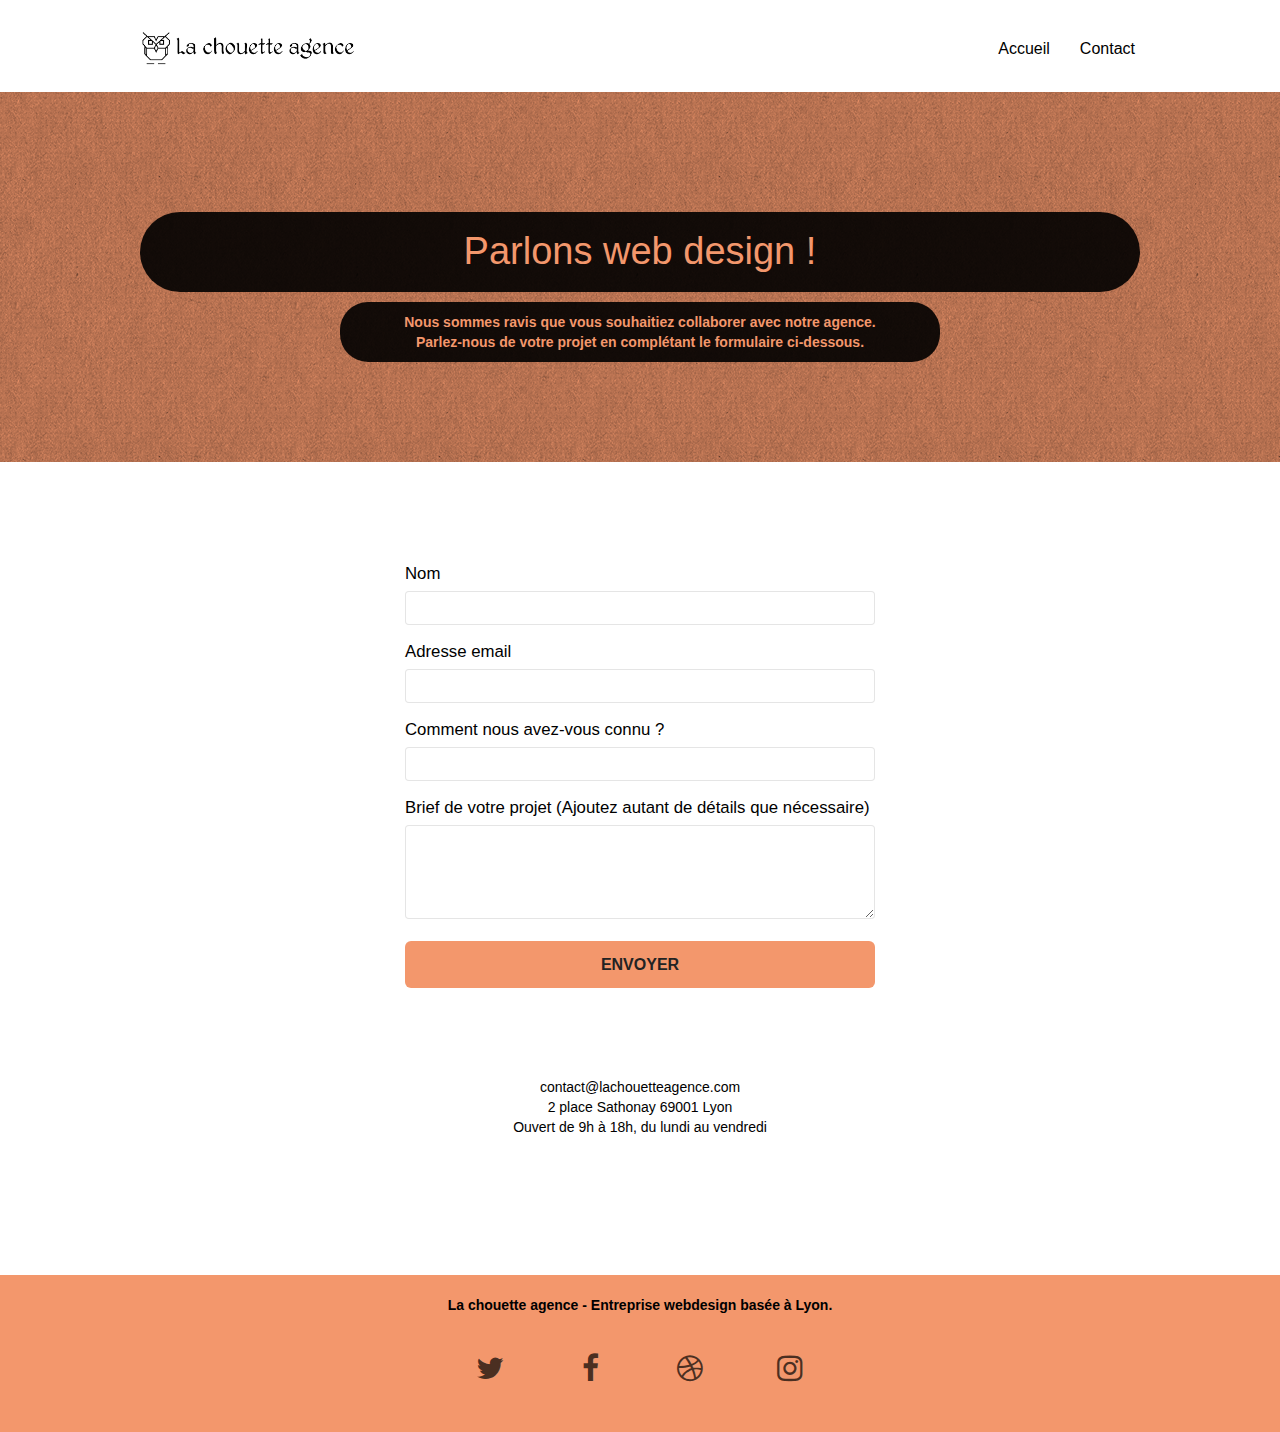
==== commit 9101bf99: "css minifié" ====
--- a/page2.html
+++ b/page2.html
@@ -1,15 +1,15 @@
 <!doctype html>
-<html lang="fr">
+<html lang="fr-fr">
 <head>
     <meta charset="utf-8">
     <meta name="description" content="Formulaire contact Entreprise webdesign Lyon, La chouette Agence">
     <meta name="viewport" content="width=device-width, initial-scale=1.0, viewport-fit=cover">
     <link rel="shortcut icon" type="image/png" href="favicon.jpg">
     
-	<link rel="stylesheet" type="text/css" href="./css/bootstrap.css">
-	<link rel="stylesheet" type="text/css" href="style.css">
-	<link rel="stylesheet" type="text/css" href="./css/font-awesome.css">
-	<link rel="stylesheet" type="text/css" href="./css/et-line.css">
+	<link rel="stylesheet" type="text/css" href="./css/bootstrap-min.css">
+	<link rel="stylesheet" type="text/css" href="style-min.css">
+	<link rel="stylesheet" type="text/css" href="./css/font-awesome-min.css">
+	<link rel="stylesheet" type="text/css" href="./css/et-line-min.css">
 	
     
 	<script src="./js/jquery-2.1.0.min.js"></script>
@@ -43,10 +43,10 @@
 				</div>
 				<div class="collapse navbar-collapse navbar-1 special-dropdown-nav">
 					<ul class="site-navigation nav navbar-nav">
-						<li>
+						<li tabindex="0">
 							<a href="index.html">Accueil</a>
 						</li>
-						<li>
+						<li tabindex="0">
 							<a href="page2.html">Contact</a>
 						</li>
 					</ul>
@@ -57,65 +57,65 @@
 <!-- bloc-0 END -->
 
 <!-- bloc-6 -->
-	<div class="bloc bg-dots-bg bg-repeat bgc-atomic-tangerine d-bloc bloc-bg-texture texture-paper" id="bloc-6">
+	<section class="bloc bg-dots-bg bg-repeat bgc-atomic-tangerine d-bloc bloc-bg-texture texture-paper" id="bloc-6">
 		<div class="container bloc-lg">
 			<div class="row">
 				<div class="col-sm-12">
-					<h1 class="text-center hero-bloc-text tc-white">
+					<h1 tabindex="0" class="text-center hero-bloc-text tc-white">
 						Parlons web design !
 					</h1>
-					<p class="text-center mg-lg tc-white tight-width-whitespace on-picture">
+					<p tabindex="0" class="text-center mg-lg tc-white tight-width-whitespace on-picture2">
 						Nous sommes ravis que vous souhaitiez collaborer avec notre agence.<br>
 						Parlez-nous de votre projet en complétant le formulaire ci-dessous.
 					</p>
 				</div>
 			</div>
 		</div>
-	</div>
+	</section>
 <!-- bloc-6 END -->
 
 <!-- bloc-7 -->
-	<div class="bloc bgc-white l-bloc" id="bloc-7">
+	<section class="bloc bgc-white l-bloc" id="bloc-7">
 		<div class="container bloc-lg">
 			<div class="column">
 				<div class="col-sm-6">
-					<form id="form_1" novalidate success-msg="Your message has been sent." fail-msg="Sorry it seems that our mail server is not responding, Sorry for the inconvenience!">
+					<form id="form_1" autocomplete="on" novalidate>
 						<div class="form-group">
 							<label for="name">
 								Nom
 							</label>
-							<input id="name" class="form-control" required />
+							<input tabindex="0" id="name" class="form-control" required/>
 						</div>
 						<div class="form-group">
 							<label for="email">
 								Adresse email
 							</label>
-							<input id="email" class="form-control" type="email" required />
+							<input tabindex="0" id="email" name="email" class="form-control" type="email" required />
 						</div>
 						<div class="form-group">
 							<label for="input_504">
 								Comment nous avez-vous connu ?
 							</label>
-							<input class="form-control" type="email" required id="input_504" />
+							<input tabindex="0" class="form-control" type="email" required id="input_504" autocomplete="off" />
 						</div>
 						<div class="form-group">
 							<label for='message'>
 								Brief de votre projet (Ajoutez autant de détails que nécessaire)<br>
-							</label><textarea id="message" class="form-control" rows="4" cols="50" required></textarea>
+							</label><textarea tabindex="0" id="message" class="form-control" rows="4" cols="50" required autocomplete="off"></textarea>
 						</div> 
-						<button class="bloc-button btn btn-lg btn-block cta-hero btn-atomic-tangerine" type="submit">
+						<button tabindex="0" class="bloc-button btn btn-lg btn-block cta-hero btn-atomic-tangerine" type="submit">
 							Envoyer
 						</button>
 					</form>
 				</div>
 				<div class="col-sm-6">
-					<p class="adresse">
+					<p class="adresse" tabindex="0">
 						contact@lachouetteagence.com<br>2 place Sathonay 69001 Lyon<br>Ouvert de 9h à 18h, du lundi au vendredi<br>
 					</p>
 				</div>
 			</div>
 		</div>
-	</div>
+	</section>
 <!-- bloc-7 END -->
 
 <!-- ScrollToTop Button -->
@@ -124,39 +124,37 @@
 
 
 <!-- Footer - bloc-8 -->
-	<div class="bloc bgc-atomic-tangerine d-bloc" id="bloc-8">
+	<footer class="bloc bgc-atomic-tangerine d-bloc" id="bloc-8">
 		<div class="container bloc-sm">
 			<div class="row">
 				<div class="col-sm-12">
-					<p class="text-center">
-						La chouette agence - Entreprise webdesign basée à Lyon.<br>
-					</p>
+					<p class="text-center">La chouette agence - Entreprise webdesign basée à Lyon.</p>
 					<div class="row row-no-gutters social">
 						<div class="col-sm-3">
 							<div class="text-center">
-								<a class="social" href="index.html"><span class="fa fa-twitter icon-md"></span></a>
+								<a tabindex="0" class="social" href="index.html" role='button' aria-label="Twitter la chouette agence"><span class="fa fa-twitter icon-md"></span></a>
 							</div>
 						</div>
 						<div class="col-sm-3">
 							<div class="text-center">
-								<a class="social" href="index.html"><span class="fa fa-facebook icon-md"></span></a>
+								<a tabindex="0" class="social" href="index.html" role='button' aria-label="Page Facebook la chouette agence"><span class="fa fa-facebook icon-md"></span></a>
 							</div>
 						</div>
 						<div class="col-sm-3">
 							<div class="text-center">
-								<a class="social" href="index.html"><span class="fa fa-dribbble icon-md"></span></a>
+								<a tabindex="0" class="social" href="index.html" role='button' aria-label="Dribble la chouette agence"><span class="fa fa-dribbble icon-md"></span></a>
 							</div>
 						</div>
 						<div class="col-sm-3">
 							<div class="text-center">
-								<a class="social" href="index.html"><span class="fa fa-instagram icon-md"></span></a>
+								<a tabindex="0" class="social" href="index.html" role='button' aria-label="Instagram la chouette agence"><span class="fa fa-instagram icon-md"></span></a>
 							</div>
 						</div>
 					</div>
 				</div>
 			</div>
 		</div>
-	</div>
+	</footer>
 <!-- Footer - bloc-8 END -->
 
 </div>
--- a/style-min.css
+++ b/style-min.css
@@ -0,0 +1 @@
+body{margin:0;padding:0;background:#FFF;overflow-x:hidden;-webkit-font-smoothing:antialiased;-moz-osx-font-smoothing:grayscale}a,button{transition:all .3s ease-in-out;outline:none!important}a:hover{text-decoration:none;cursor:pointer}#page-loading-blocs-notifaction{position:fixed;top:0;bottom:0;width:100%;z-index:100000;background:#FFF url(img/pageload-spinner.gif) no-repeat center center}.bloc{width:100%;clear:both;background:50% 50% no-repeat;padding:0 50px;-webkit-background-size:cover;-moz-background-size:cover;-o-background-size:cover;background-size:cover;position:relative}.bloc .container{padding-left:0;padding-right:0}.bloc-lg{padding:100px 50px}.bloc-md{padding:50px}.bloc-sm{padding:20px 50px}.bg-center,.bg-l-edge,.bg-r-edge,.bg-t-edge,.bg-b-edge,.bg-tl-edge,.bg-bl-edge,.bg-tr-edge,.bg-br-edge,.bg-repeat{-webkit-background-size:auto!important;-moz-background-size:auto!important;-o-background-size:auto!important;background-size:auto!important}.bg-repeat{background:repeat}.bg-t-edge{background:top no-repeat}.bloc-bg-texture::before{content:"";background-size:2px 2px;position:absolute;top:0;bottom:0;left:0;right:0}.texture-paper::before{background:url(img/texture-paper.png);background-size:280px 280px}.b-parallax{background-attachment:fixed}.d-bloc{color:rgba(255,255,255,.7)}.d-bloc button:hover{color:rgba(255,255,255,.9)}.d-bloc .icon-round,.d-bloc .icon-square,.d-bloc .icon-rounded,.d-bloc .icon-semi-rounded-a,.d-bloc .icon-semi-rounded-b{border-color:rgba(255,255,255,.9)}.d-bloc .divider-h span{border-color:rgba(255,255,255,.2)}.d-bloc .a-btn,.d-bloc .navbar a,.d-bloc .navbar-brand,.d-bloc a .icon-sm,.d-bloc a .icon-md,.d-bloc a .icon-lg,.d-bloc a .icon-xl,.d-bloc h1 a,.d-bloc h2 a,.d-bloc h3 a,.d-bloc h4 a,.d-bloc h5 a,.d-bloc h6 a,.d-bloc p a{color:rgba(0,0,0,.7)}.d-bloc .a-btn:hover,.d-bloc .navbar a:hover,.d-bloc .navbar-brand:hover,.d-bloc a:hover .icon-sm,.d-bloc a:hover .icon-md,.d-bloc a:hover .icon-lg,.d-bloc a:hover .icon-xl,.d-bloc h1 a:hover,.d-bloc h2 a:hover,.d-bloc h3 a:hover,.d-bloc h4 a:hover,.d-bloc h5 a:hover,.d-bloc h6 a:hover,.d-bloc p a:hover{color:rgba(255,255,255,1)}.d-bloc .navbar-toggle .icon-bar{background:rgba(255,255,255,1)}.d-bloc .btn-wire,.d-bloc .btn-wire:hover{color:rgba(255,255,255,1);border-color:rgba(255,255,255,1)}.d-bloc .panel{color:rgba(0,0,0,.5)}.d-bloc .panel button:hover{color:rgba(0,0,0,.7)}.d-bloc .panel icon{border-color:rgba(0,0,0,.7)}.d-bloc .panel .divider-h span{border-color:rgba(0,0,0,.1)}.d-bloc .panel .a-btn{color:rgba(0,0,0,.6)}.d-bloc .panel .a-btn:hover{color:rgba(0,0,0,1)}.d-bloc .panel .btn-wire,.d-bloc .panel .btn-wire:hover{color:rgba(0,0,0,.7);border-color:rgba(0,0,0,.3)}.d-bloc .panel,.l-bloc{color:rgba(0,0,0,.5)}.d-bloc .panel button:hover,.l-bloc button:hover{color:rgba(0,0,0,.7)}.l-bloc .icon-round,.l-bloc .icon-square,.l-bloc .icon-rounded,.l-bloc .icon-semi-rounded-a,.l-bloc .icon-semi-rounded-b{border-color:rgba(0,0,0,.7)}.d-bloc .panel .divider-h span,.l-bloc .divider-h span{border-color:rgba(0,0,0,.1)}.d-bloc .panel .a-btn,.l-bloc .a-btn,.l-bloc .navbar a,.l-bloc .navbar-brand,.l-bloc a .icon-sm,.l-bloc a .icon-md,.l-bloc a .icon-lg,.l-bloc a .icon-xl,.l-bloc h1 a,.l-bloc h2 a,.l-bloc h3 a,.l-bloc h4 a,.l-bloc h5 a,.l-bloc h6 a,.l-bloc p a{color:rgba(0,0,0,1)}.d-bloc .panel .a-btn:hover,.l-bloc .a-btn:hover,.l-bloc .navbar a:hover,.l-bloc .navbar-brand:hover,.l-bloc a:hover .icon-sm,.l-bloc a:hover .icon-md,.l-bloc a:hover .icon-lg,.l-bloc a:hover .icon-xl,.l-bloc h1 a:hover,.l-bloc h2 a:hover,.l-bloc h3 a:hover,.l-bloc h4 a:hover,.l-bloc h5 a:hover,.l-bloc h6 a:hover,.l-bloc p a:hover{color:rgba(0,0,0,1)}.l-bloc .navbar-toggle .icon-bar{color:rgba(0,0,0,.6)}.d-bloc .panel .btn-wire,.d-bloc .panel .btn-wire:hover,.l-bloc .btn-wire,.l-bloc .btn-wire:hover{color:rgba(0,0,0,.7);border-color:rgba(0,0,0,.3)}.voffset{margin-top:30px}.row-no-gutters{margin-right:0;margin-left:0}.row.row-no-gutters>[class^="col-"],.row.row-no-gutters>[class*=" col-"]{padding-right:0;padding-left:0}#bloc-1-hero h1{font-size:32px}.navbar{margin-bottom:0;z-index:1}.navbar-brand{height:auto;padding:3px 15px;font-size:25px;font-weight:400;font-weight:600;line-height:44px}.navbar-brand img{max-height:200px;margin:0 5px 0 0;display:inline}.navbar-brand img[src$=svg]{min-width:100px}.nav-center .navbar-brand img{margin:0}.navbar .nav{padding-top:2px;margin-right:-16px;float:right;z-index:1}.nav>li{float:left;margin-top:4px;font-size:16px}.navbar-nav .open .dropdown-menu>li>a{text-align:inherit}.nav>li a:hover,.nav>li a:focus{background:transparent}.navbar-toggle{margin:10px 10px 0 0;border:0}.navbar-toggle:hover{background:transparent!important}.navbar-toggle .icon-bar{background-color:rgba(0,0,0,.5);width:26px}.nav-invert .navbar .nav{float:left}.nav-invert .navbar-header,.nav-invert .navbar-brand{float:right;position:relative;z-index:2}@media (min-width:768px){.site-navigation{position:absolute;top:50%;right:20px;transform:translate(0,-50%);-webkit-transform:translateY(-50%)}.nav>li .dropdown-menu a,.nav>li .dropdown-menu a:hover{color:#484848}.nav-invert .site-navigation{left:0;right:0}.nav-center{text-align:center}.nav-center .navbar-header{width:100%}.nav-center .navbar-header,.nav-center .navbar-brand,.nav-center .nav>li{float:none;display:inline-block}.nav-center .site-navigation{position:relative;width:100%;right:0;margin-right:0;margin-top:20px}.nav-center.mini-nav .navbar-toggle{float:none;margin:10px auto 0}}.nav>li>.dropdown a{background:none!important;display:block;padding:14px 15px}nav .caret{margin:0 5px}.dropdown-menu .dropdown-menu{top:-8px;left:100%}.dropdown-menu .dropmenu-flow-right{top:100%;left:0;margin-left:-1px;border-top-left-radius:0;border-top-right-radius:0}.dropdown-menu .dropdown span{border:4px solid #000;border-top-color:transparent;border-right-color:transparent;border-bottom-color:transparent;margin:6px -5px 0 0!important;float:right}.mg-md{margin-top:10px;margin-bottom:20px}.mg-lg{margin-top:10px;margin-bottom:40px}.btn{margin:0 5px 5px 0}.btn.pull-right{margin:0 0 5px 5px}.btn-d,.btn-d:hover,.btn-d:focus{color:#FFF;background:rgba(0,0,0,.3)}button{outline:none!important}.btn-rd{border-radius:40px}.btn-clean{border:1px solid rgba(0,0,0,.08);border-bottom-color:rgba(0,0,0,.1);text-shadow:0 1px 0 rgba(0,0,1,.1);box-shadow:0 1px 3px rgba(0,0,1,.25),inset 0 1px 0 0 rgba(255,255,255,.15)}.icon-md{font-size:30px!important}.icon-lg{font-size:60px!important}.sm-shadow{text-shadow:0 1px 2px rgba(0,0,0,.3)}.panel-sq,.panel-sq .panel-heading,.panel-sq .panel-footer{border-radius:0}.panel-rd{border-radius:30px}.panel-rd .panel-heading{border-radius:29px 29px 0 0}.panel-rd .panel-footer{border-radius:0 0 29px 29px}.form-control{border-color:rgba(0,0,0,.1);box-shadow:none}.scrollToTop{width:40px;height:40px;position:fixed;bottom:20px;right:20px;opacity:0;z-index:500;transition:all .3s ease-in-out}.scrollToTop span{margin-top:6px}.showScrollTop{font-size:14px;opacity:1}a[data-lightbox]{position:relative;display:block;text-align:center}a[data-lightbox]:hover::before{content:"+";font-family:"HelveticaNeue-Light","Helvetica Neue Light","Helvetica Neue",Helvetica,Arial;font-size:32px;width:50px;height:50px;margin-left:-25px;border-radius:50%;background:rgba(0,0,0,.6);color:#FFF;font-weight:100;z-index:1;position:absolute;top:50%;transform:translateY(-50%);-webkit-transform:translateY(-50%)}a[data-lightbox]:hover img{opacity:.6;-webkit-animation-fill-mode:none;animation-fill-mode:none}#lightbox-modal{display:flex;align-items:center}#lightbox-modal .modal-dialog{width:90%;max-width:900px;margin:0 auto 0}#lightbox-modal .modal-dialog img{max-height:90vh;margin:0 auto}.lightbox-caption{padding:20px;color:#FFF;background:rgba(0,0,0,.5);position:absolute;left:15px;right:15px;bottom:5px}.close-lightbox{color:#FFF;font-size:30px;position:absolute;top:20px;right:20px;z-index:20;background:rgba(0,0,0,.5);border:none;line-height:30px;padding:0 9px 5px;opacity:.3}.close-lightbox:hover,.next-lightbox:hover,.prev-lightbox:hover{opacity:1;color:#FFF}.next-lightbox,.prev-lightbox{font-size:20px;color:rgba(255,255,255,.9);background:rgba(0,0,0,.5);transition:all .2s ease-in-out;position:absolute;top:45%;z-index:1;opacity:.4}.next-lightbox{padding:6px 8px 1px 13px;right:25px}.prev-lightbox{padding:6px 13px 1px 10px;left:25px}.snapshot-lb .modal-body{padding-bottom:45px}.snapshot-lb .lightbox-caption{padding:0;color:rgba(0,0,0,.5);background:none}h1,h2,h3,h4,h5,h6,p,label,.btn,a{font-family:"helvetica";font-weight:400;color:#000}.container{max-width:1000px}.hero-bloc-text{font-size:38px}.hero-bloc-text-sub{font-size:36px}.statement-bloc-text{line-height:26px;font-style:italic;font-size:20px;text-align:center;font-weight:lighter;max-width:520px;margin:auto auto auto auto}p{font-size:11px}.tight-width-whitespace{max-width:600px;margin:auto auto auto auto}.h1{font-size:20px;font-family:"Open Sans"}.cta-hero{margin-top:22px;color:#FFFFFF!important;text-transform:uppercase;padding:12px 28px 12px 28px;font-size:16px;font-weight:700}.social{max-width:400px;margin:auto auto auto auto}h2{font-size:22px;line-height:1.4em;padding-bottom:2em}h3{font-size:15px;text-transform:uppercase;font-weight:700;color:#222222!important}.med-width-whitespace{max-width:800px;margin:auto auto auto auto;box-shadow:0 0 0 #000}h1{background-color:rgba(0,0,0,.9);border-radius:2em;padding:.5em}h4{color:#333333!important}.icons{margin-bottom:14px;margin-top:24px}.white{color:#FFFFFF!important}.portfolio-thumb{margin:auto;padding-bottom:24px}.avatar{box-shadow:0 4px 9px rgba(0,0,0,.3)}.black-background{background-color:rgba(0,0,0,.9);padding:40px 40px 40px 40px;border-radius:2em}@media (max-width:500px){.black-background{padding:0}}.bold-link{font-weight:900;text-decoration:underline!important}.bgc-white{background-color:#FFF}.bgc-dark-slate-blue{background-color:#364577}.bgc-atomic-tangerine{background-color:#F3976C}.tc-white{color:#F3976C!important}.btn-atomic-tangerine{background:#F3976C;color:#232323!important}.btn-atomic-tangerine:hover{background:#f19574!important;color:#000000!important}.ltc-white{color:#FFFFFF!important}.ltc-white:hover{color:#cccccc!important}.ltc-atomic-tangerine{color:#F3976C!important}.ltc-atomic-tangerine:hover{color:#c27956!important}.icon-dark-slate-blue{color:#364577!important;border-color:#364577!important}.bg-dots-bg{background-image:url(img/dots-bg.png)}.bg-lines-h2-bg{background-image:url(img/lines-h2-bg.png)}.bg-banniere{background-image:url(img/la-chouette-agence-banniere.jpg)}.bg-presentation{background-image:url(img/image-de-presentation.jpg)}@media (max-width:1024px){.bloc{padding-left:20px;padding-right:20px}.bloc.full-width-bloc,.bloc-tile-2.full-width-bloc .container,.bloc-tile-3.full-width-bloc .container,.bloc-tile-4.full-width-bloc .container{padding-left:0;padding-right:0}}@media (max-width:992px) and (min-width:768px){.navbar .nav{max-width:80%}.nav-center.navbar .nav{max-width:100%}}@media (min-width:768px) and (max-width:1024px) and (orientation:landscape){.b-parallax{background-attachment:scroll}}@media (min-width:1024px) and (max-width:1366px) and (-webkit-min-device-pixel-ratio:1.5){.b-parallax{background-attachment:scroll}}@media (max-width:991px){.container{width:100%}.b-parallax{background-attachment:scroll}.page-container,#hero-bloc{overflow-x:hidden;position:relative}.bloc-group,.bloc-group .bloc{display:block;width:100%}.bloc-fill-screen .fill-bloc-top-edge,.bloc-fill-screen .fill-bloc-bottom-edge{padding:0 20px}}@media (max-width:767px){.page-container{overflow-x:hidden;position:relative}h1,h2,h3,h4,h5,h6,p,#disqus_thread{padding-left:10px!important;padding-right:10px!important}.b-parallax{background-attachment:scroll}.navbar .nav{padding-top:0;border-top:1px solid rgba(0,0,0,.2);float:none!important}.navbar.row{margin-left:0;margin-right:0}.site-navigation{position:inherit;transform:none;-webkit-transform:none;-ms-transform:none}.nav>li{margin-top:0;border-bottom:1px solid rgba(0,0,0,.1);background:rgba(0,0,0,.05);text-align:left;padding-left:15px;width:100%}.nav>li:hover{background:rgba(0,0,0,.08)}.dropdown .dropdown a .caret{float:none;margin:5px 0 0 10px!important;border:4px solid #000;border-bottom-color:transparent;border-right-color:transparent;border-left-color:transparent}#hero-bloc .navbar .nav{background:rgba(0,0,0,.8)}#hero-bloc .navbar .nav a{color:rgba(255,255,255,.6)}.hero{padding:50px 0}.hero-nav{left:-1px;right:-1px}.navbar-collapse{padding:0;overflow-x:hidden;-webkit-box-shadow:none;box-shadow:none}.navbar-brand img{max-height:40px;width:auto}.nav-invert .navbar-header{float:none;width:100%}.nav-invert .navbar-toggle{float:left;margin-left:10px}.bloc{padding-left:0;padding-right:0}.bloc-xxl,.bloc-xl,.bloc-lg{padding:40px 0}.bloc-sm,.bloc-md{padding-left:0;padding-right:0}.bloc-tile-2 .container,.bloc-tile-3 .container,.bloc-tile-4 .container,.bloc-fill-screen .fill-bloc-top-edge,.bloc-fill-screen .fill-bloc-bottom-edge{padding-left:0;padding-right:0}.a-block{padding:0 10px}.btn-dwn{display:none}.voffset{margin-top:5px}.voffset-md{margin-top:20px}form{padding:5px}.close-lightbox{display:inline-block}.blocsapp-device-iphone5{background-size:216px 425px;padding-top:60px;width:216px;height:425px}.blocsapp-device-iphone5 img{width:180px;height:320px}}@media (max-width:400px){.bloc{padding-left:0;padding-right:0}}@media (max-width:767px){.bloc-mob-center-text{text-align:center}}p.text-center{font-size:14px;font-weight:600}.text-picture{font-size:1.4em;color:#000;text-align:center;margin:auto}.on-picture{padding:.7em}.on-picture2{background-color:rgba(0,0,0,.9);border-radius:2em;position:relative;width:60%;margin:auto;padding:.7em}@media (min-width:767px){.text-picture{width:50%;font-size:1.6em;padding-bottom:2em}}.links{color:#000;text-align:center}.links li,.links ul{list-style:none;margin:0;padding:0;font-size:16px}footer .text-center{padding-bottom:2em}nav li{color:#000}.hors-ecran{position:absolute;left:-99999rem}.column{display:flex;flex-flow:column wrap;align-items:center}.adresse{font-size:1em;padding-top:4em;text-align:center}label{font-size:1.2em}.col-sm-6{margin-bottom:2em}.foot-title{font-size:1.2em;font-weight:700;text-align:center;margin-bottom:1.2em}.citation{margin-top:2em}--- a/css/et-line-min.css
+++ b/css/et-line-min.css
@@ -0,0 +1 @@
+@font-face{font-family:et-line;src:url(../fonts/et-line.eot);src:url(../fonts/et-line.eot?#iefix) format('embedded-opentype'),url(../fonts/et-line.woff) format('woff'),url(../fonts/et-line.ttf) format('truetype'),url(../fonts/et-line.svg#et-line) format('svg');font-weight:400;font-style:normal}.et-icon-adjustments,.et-icon-alarmclock,.et-icon-anchor,.et-icon-aperture,.et-icon-attachment,.et-icon-bargraph,.et-icon-basket,.et-icon-beaker,.et-icon-bike,.et-icon-book-open,.et-icon-briefcase,.et-icon-browser,.et-icon-calendar,.et-icon-camera,.et-icon-caution,.et-icon-chat,.et-icon-circle-compass,.et-icon-clipboard,.et-icon-clock,.et-icon-cloud,.et-icon-compass,.et-icon-desktop,.et-icon-dial,.et-icon-document,.et-icon-documents,.et-icon-download,.et-icon-dribbble,.et-icon-edit,.et-icon-envelope,.et-icon-expand,.et-icon-facebook,.et-icon-flag,.et-icon-focus,.et-icon-gears,.et-icon-genius,.et-icon-gift,.et-icon-global,.et-icon-globe,.et-icon-googleplus,.et-icon-grid,.et-icon-happy,.et-icon-hazardous,.et-icon-heart,.et-icon-hotairballoon,.et-icon-hourglass,.et-icon-key,.et-icon-laptop,.et-icon-layers,.et-icon-lifesaver,.et-icon-lightbulb,.et-icon-linegraph,.et-icon-linkedin,.et-icon-lock,.et-icon-magnifying-glass,.et-icon-map,.et-icon-map-pin,.et-icon-megaphone,.et-icon-mic,.et-icon-mobile,.et-icon-newspaper,.et-icon-notebook,.et-icon-paintbrush,.et-icon-paperclip,.et-icon-pencil,.et-icon-phone,.et-icon-picture,.et-icon-pictures,.et-icon-piechart,.et-icon-presentation,.et-icon-pricetags,.et-icon-printer,.et-icon-profile-female,.et-icon-profile-male,.et-icon-puzzle,.et-icon-quote,.et-icon-recycle,.et-icon-refresh,.et-icon-ribbon,.et-icon-rss,.et-icon-sad,.et-icon-scissors,.et-icon-scope,.et-icon-search,.et-icon-shield,.et-icon-speedometer,.et-icon-strategy,.et-icon-streetsign,.et-icon-tablet,.et-icon-target,.et-icon-telescope,.et-icon-toolbox,.et-icon-tools,.et-icon-tools-2,.et-icon-trophy,.et-icon-tumblr,.et-icon-twitter,.et-icon-upload,.et-icon-video,.et-icon-wallet,.et-icon-wine{font-family:et-line;font-style:normal;font-weight:400;font-variant:normal;text-transform:none;line-height:1;-webkit-font-smoothing:antialiased;-moz-osx-font-smoothing:grayscale;display:inline-block}.et-icon-mobile:before{content:"\e000"}.et-icon-laptop:before{content:"\e001"}.et-icon-desktop:before{content:"\e002"}.et-icon-tablet:before{content:"\e003"}.et-icon-phone:before{content:"\e004"}.et-icon-document:before{content:"\e005"}.et-icon-documents:before{content:"\e006"}.et-icon-search:before{content:"\e007"}.et-icon-clipboard:before{content:"\e008"}.et-icon-newspaper:before{content:"\e009"}.et-icon-notebook:before{content:"\e00a"}.et-icon-book-open:before{content:"\e00b"}.et-icon-browser:before{content:"\e00c"}.et-icon-calendar:before{content:"\e00d"}.et-icon-presentation:before{content:"\e00e"}.et-icon-picture:before{content:"\e00f"}.et-icon-pictures:before{content:"\e010"}.et-icon-video:before{content:"\e011"}.et-icon-camera:before{content:"\e012"}.et-icon-printer:before{content:"\e013"}.et-icon-toolbox:before{content:"\e014"}.et-icon-briefcase:before{content:"\e015"}.et-icon-wallet:before{content:"\e016"}.et-icon-gift:before{content:"\e017"}.et-icon-bargraph:before{content:"\e018"}.et-icon-grid:before{content:"\e019"}.et-icon-expand:before{content:"\e01a"}.et-icon-focus:before{content:"\e01b"}.et-icon-edit:before{content:"\e01c"}.et-icon-adjustments:before{content:"\e01d"}.et-icon-ribbon:before{content:"\e01e"}.et-icon-hourglass:before{content:"\e01f"}.et-icon-lock:before{content:"\e020"}.et-icon-megaphone:before{content:"\e021"}.et-icon-shield:before{content:"\e022"}.et-icon-trophy:before{content:"\e023"}.et-icon-flag:before{content:"\e024"}.et-icon-map:before{content:"\e025"}.et-icon-puzzle:before{content:"\e026"}.et-icon-basket:before{content:"\e027"}.et-icon-envelope:before{content:"\e028"}.et-icon-streetsign:before{content:"\e029"}.et-icon-telescope:before{content:"\e02a"}.et-icon-gears:before{content:"\e02b"}.et-icon-key:before{content:"\e02c"}.et-icon-paperclip:before{content:"\e02d"}.et-icon-attachment:before{content:"\e02e"}.et-icon-pricetags:before{content:"\e02f"}.et-icon-lightbulb:before{content:"\e030"}.et-icon-layers:before{content:"\e031"}.et-icon-pencil:before{content:"\e032"}.et-icon-tools:before{content:"\e033"}.et-icon-tools-2:before{content:"\e034"}.et-icon-scissors:before{content:"\e035"}.et-icon-paintbrush:before{content:"\e036"}.et-icon-magnifying-glass:before{content:"\e037"}.et-icon-circle-compass:before{content:"\e038"}.et-icon-linegraph:before{content:"\e039"}.et-icon-mic:before{content:"\e03a"}.et-icon-strategy:before{content:"\e03b"}.et-icon-beaker:before{content:"\e03c"}.et-icon-caution:before{content:"\e03d"}.et-icon-recycle:before{content:"\e03e"}.et-icon-anchor:before{content:"\e03f"}.et-icon-profile-male:before{content:"\e040"}.et-icon-profile-female:before{content:"\e041"}.et-icon-bike:before{content:"\e042"}.et-icon-wine:before{content:"\e043"}.et-icon-hotairballoon:before{content:"\e044"}.et-icon-globe:before{content:"\e045"}.et-icon-genius:before{content:"\e046"}.et-icon-map-pin:before{content:"\e047"}.et-icon-dial:before{content:"\e048"}.et-icon-chat:before{content:"\e049"}.et-icon-heart:before{content:"\e04a"}.et-icon-cloud:before{content:"\e04b"}.et-icon-upload:before{content:"\e04c"}.et-icon-download:before{content:"\e04d"}.et-icon-target:before{content:"\e04e"}.et-icon-hazardous:before{content:"\e04f"}.et-icon-piechart:before{content:"\e050"}.et-icon-speedometer:before{content:"\e051"}.et-icon-global:before{content:"\e052"}.et-icon-compass:before{content:"\e053"}.et-icon-lifesaver:before{content:"\e054"}.et-icon-clock:before{content:"\e055"}.et-icon-aperture:before{content:"\e056"}.et-icon-quote:before{content:"\e057"}.et-icon-scope:before{content:"\e058"}.et-icon-alarmclock:before{content:"\e059"}.et-icon-refresh:before{content:"\e05a"}.et-icon-happy:before{content:"\e05b"}.et-icon-sad:before{content:"\e05c"}.et-icon-facebook:before{content:"\e05d"}.et-icon-twitter:before{content:"\e05e"}.et-icon-googleplus:before{content:"\e05f"}.et-icon-rss:before{content:"\e060"}.et-icon-tumblr:before{content:"\e061"}.et-icon-linkedin:before{content:"\e062"}.et-icon-dribbble:before{content:"\e063"}